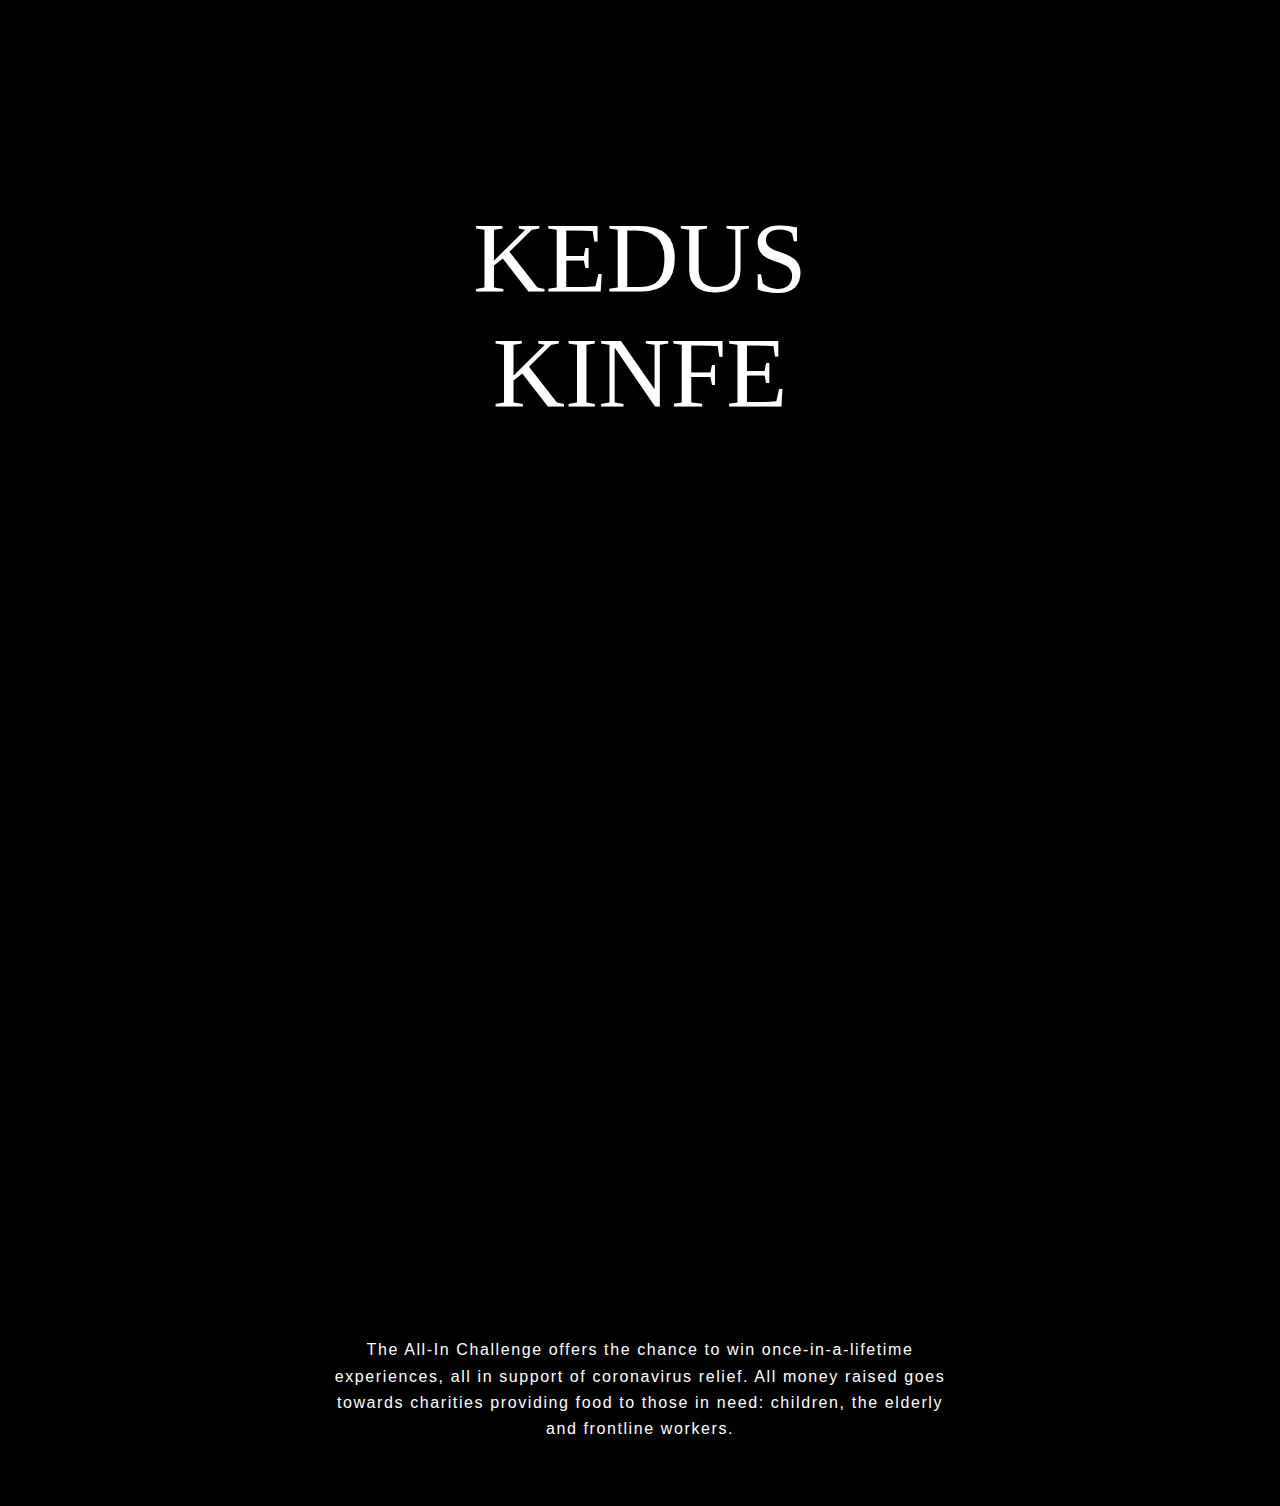
==== index.html @ fe6f467c "autoplay test" ====
<!DOCTYPE html>

<html>
  <head>
    <title>Kedus Kinfe</title>
    <meta charset="utf-8">
    <meta name="viewport" content="width=device-width, initial-scale=1">
    <link rel="stylesheet" href="assets/css/screen.css">
  </head>
  

<body>
  <!-- Header -->
  <div class="container">
  <header>
    <nav class="navigation">
        <a href="index.html">Home</a>
        <a href="Kedus-Achievements.html">Achievements</a>
        <a href="Kedus-biography.html">About</a>
        <a href="gallery.html">Gallery</a>
    </nav>
  </header>

  <br>
<div>
  <div class="initial-box">
    <p class="initial-header">KEDUS <br> KINFE</p>
  </div>
</div>

  <!--Video.-->

  <div class="video-container">
    <iframe width="560" height="315" src="https://www.youtube.com/embed/x1Ca8Z0ZmZg?start=179&autoplay=1&mute=1" frameborder="0" allow="accelerometer; autoplay; encrypted-media; gyroscope; picture-in-picture" allowfullscreen></iframe>
  </div>
  
  <!--the world of kedus-->
  <div>
    <h1 class="bottom-header">The world of Kedus Kinfe</h2>
  </div>
  
  

 </div>

 <!--latest stories-->
 <div>
  <div class="stories-box-header">
    <h1 class="latest-stories">Latest Stories</h1>
  </div>
  <div class="stories-box video">
    <video muted autoplay id="allin" src="images/allin.mp4" controls></video>
  </div>
  <div class="allin-text">
    <p class="stories-box black-section">The All-In Challenge offers the chance to win once-in-a-lifetime experiences, all in support of coronavirus relief. All money raised goes towards charities providing food to those in need: children, the elderly and frontline workers.</p>
  </div>
</div>
</body>


  
</html>
---- assets/css/screen.css ----
body {
  margin: 0;
  width: 100%;
}
/* for the header and nav bar*/
.container {
 max-width: 100%;
 margin-left: auto;
 margin-right: auto;
 background-color: white;
 padding-left: 40px;
 padding-right: 40px;
 box-sizing: border-box;
}

h1 {
 text-align: center;
 padding: 20px;
}

.navigation {
 margin-top: 20px;
 font-family: sans-serif;
 font-size: .8rem;
 letter-spacing: .1em;
 text-transform: uppercase;
 font-weight: lighter;
 box-sizing: border-box;
 display: flex;
}

.navigation a {
 text-decoration: none;
 color: black;
 padding: 5px 20px;
}

.navigation:hover a {
 opacity: .6;
}

.navigation a:hover {
 opacity: 1;
 font-weight: 1000;
}

/*for the header under the video*/
.bottom-header {
 font-family: Arial, Helvetica, sans-serif;
 font-weight: 100;
 margin-left: 0px;
}

/*generic code for sizing issues*/
.group:before,
.group:after {
 content: "";
 display: table;
}

.group:after {
 clear: both;
}

/*for formatting the video size*/
.video-container {
  width: 60%;
  margin-left: auto;
  margin-right: auto;
  height: auto;
}
.video-container iframe {
  align-items: center;
  width: 100%;
}
.video {
position: relative;
width: 100%;
padding-bottom: 56.25%;
height: 0;
}

.video video{
 position: absolute;
 top: 0;
 left: 0;
 width: 100%;
 max-height: 100%;
}

/*for start the latest stories section*/
.latest-stories {
 background-color: black;
 color: white;
 font-weight: lighter;
 font-family: sans-serif;
 margin-bottom: 0px;
}

.stories-box {
 background-color:black;
}

/*video and block formatting for the latest stories section*/
#allin {
 left: 33.5%;
 width: auto;
}

.black-section {
 color: white;
 font-family: sans-serif;
 font-weight: lighter;
 font-family: Arial, Helvetica, sans-serif;
 font-size: 1rem;
 letter-spacing: .1em;
 line-height: 1.64em;
 color: rgb(255, 255, 255);
 text-align: center;
 background-color: black;
 width: 50%;
 margin: auto;
 padding-bottom: 5%;
}

.allin-text {
  background-color: black;
  padding-top: 3%;
}


/*animation*/
@keyframes hide {
 0% {
  opacity: 1;
  transform: translateY(0);
 }
 50% {
  opacity: 0.5;
  transform: translateY(-100%);
  }
 100% {
  opacity: 0;
  transform: translateY(-200%);
  }
 }

 @-webkit-keyframes hide {
  0% {
   opacity: 1;
   transform: translateY(0);
  }
  50% {
   opacity: 0.5;
   transform: translateY(-100%);
   }
  100% {
   opacity: 0;
   transform: translateY(-200%);
   }
  }

.initial-header {
 font-size: 100px;
 text-align: center;
 background-color:black;
 color: white;
 padding: 100px;
 box-sizing: border-box;
}

.initial-box {
 position: absolute;
 z-index: 1;
 animation-name: hide;
 animation-duration: 4s;
 animation-delay: 3;
 animation-fill-mode: forwards;
 animation-timing-function: ease-in;
 -webkit-animation-name: hide;
 -webkit-animation-duration: 4s;
 -webkit-animation-delay: 3;
 -webkit-animation-fill-mode: forwards;
 -webkit-animation-timing-function: ease-in;
 height: 100%;
 width: 100%;
 background-color: black;
top: 0px;
left: 0px;
}

 
 @media screen and (max-width: 480px) {
  .container {
   padding-left: 10px;
   padding-right: 10px;
  }

  .navigation {
    margin-top: 1%;
    font-size: 12px;
    display: flex;
    justify-content: center;
    width: 100%;
    box-sizing: border-box;
   }
   
   .navigation a {
    padding: 1% 2%;
   }

   .video-container {
     width: 100%;
   }

   .bottom-header {
     font-size: 26px;
     margin-top: 0px;
     margin-bottom: 0px;
   }

   .latest-stories {
     font-size: 26px;
   }

   .stories-box {
     width: 100%;
   }

   .stories-box video {
     width: 100%;
     height: auto;
   }

   .initial-header {
     padding: 0%;
   }
 }
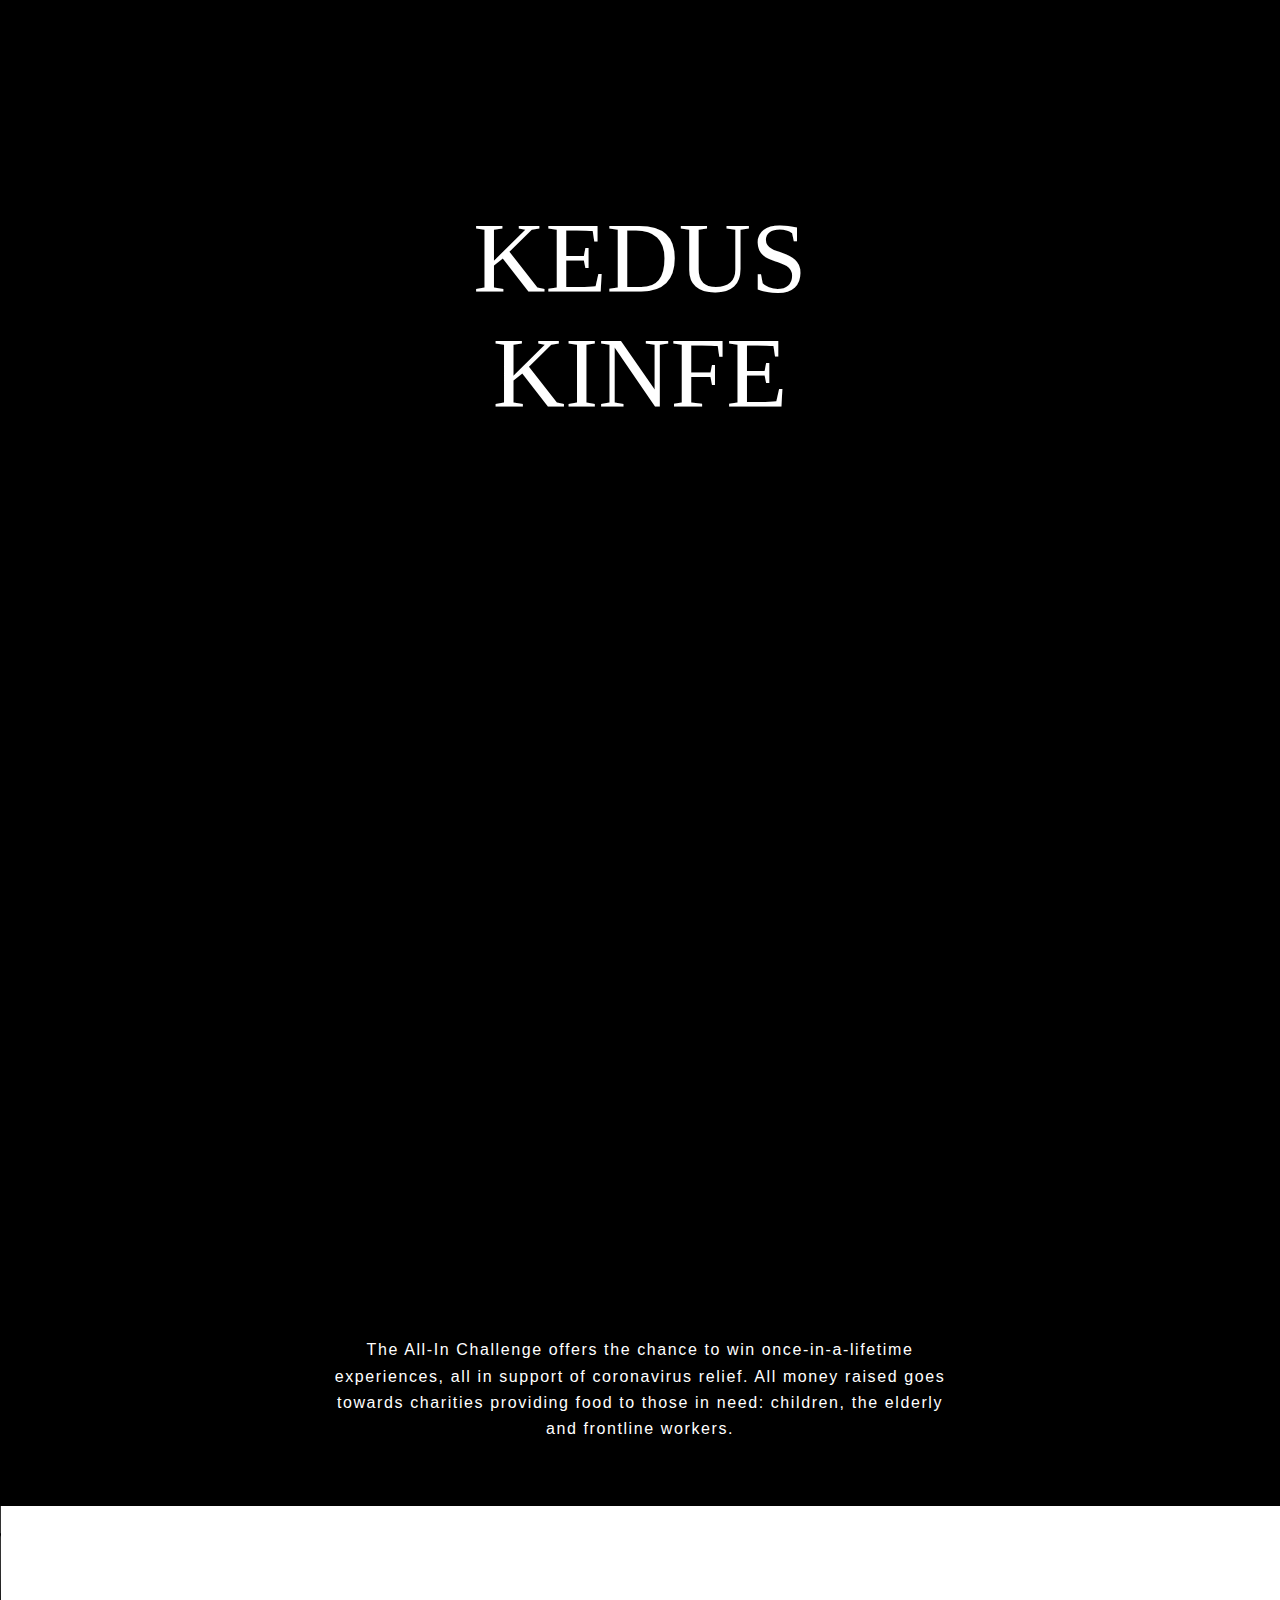
==== commit 82523ba9: "test" ====
--- a/index.html
+++ b/index.html
@@ -49,11 +49,14 @@
     <h1 class="latest-stories">Latest Stories</h1>
   </div>
   <div class="stories-box video">
-    <video muted autoplay id="allin" src="images/allin.mp4" controls></video>
+    <video autoplay loop="true" muted id="allin" src="images/allin.mp4" controls></video>
   </div>
   <div class="allin-text">
     <p class="stories-box black-section">The All-In Challenge offers the chance to win once-in-a-lifetime experiences, all in support of coronavirus relief. All money raised goes towards charities providing food to those in need: children, the elderly and frontline workers.</p>
   </div>
+  <video autoplay loop="true" muted id="allin" controls>
+    <source src="images/allin.mp4">
+  </video>
 </div>
 </body>
 
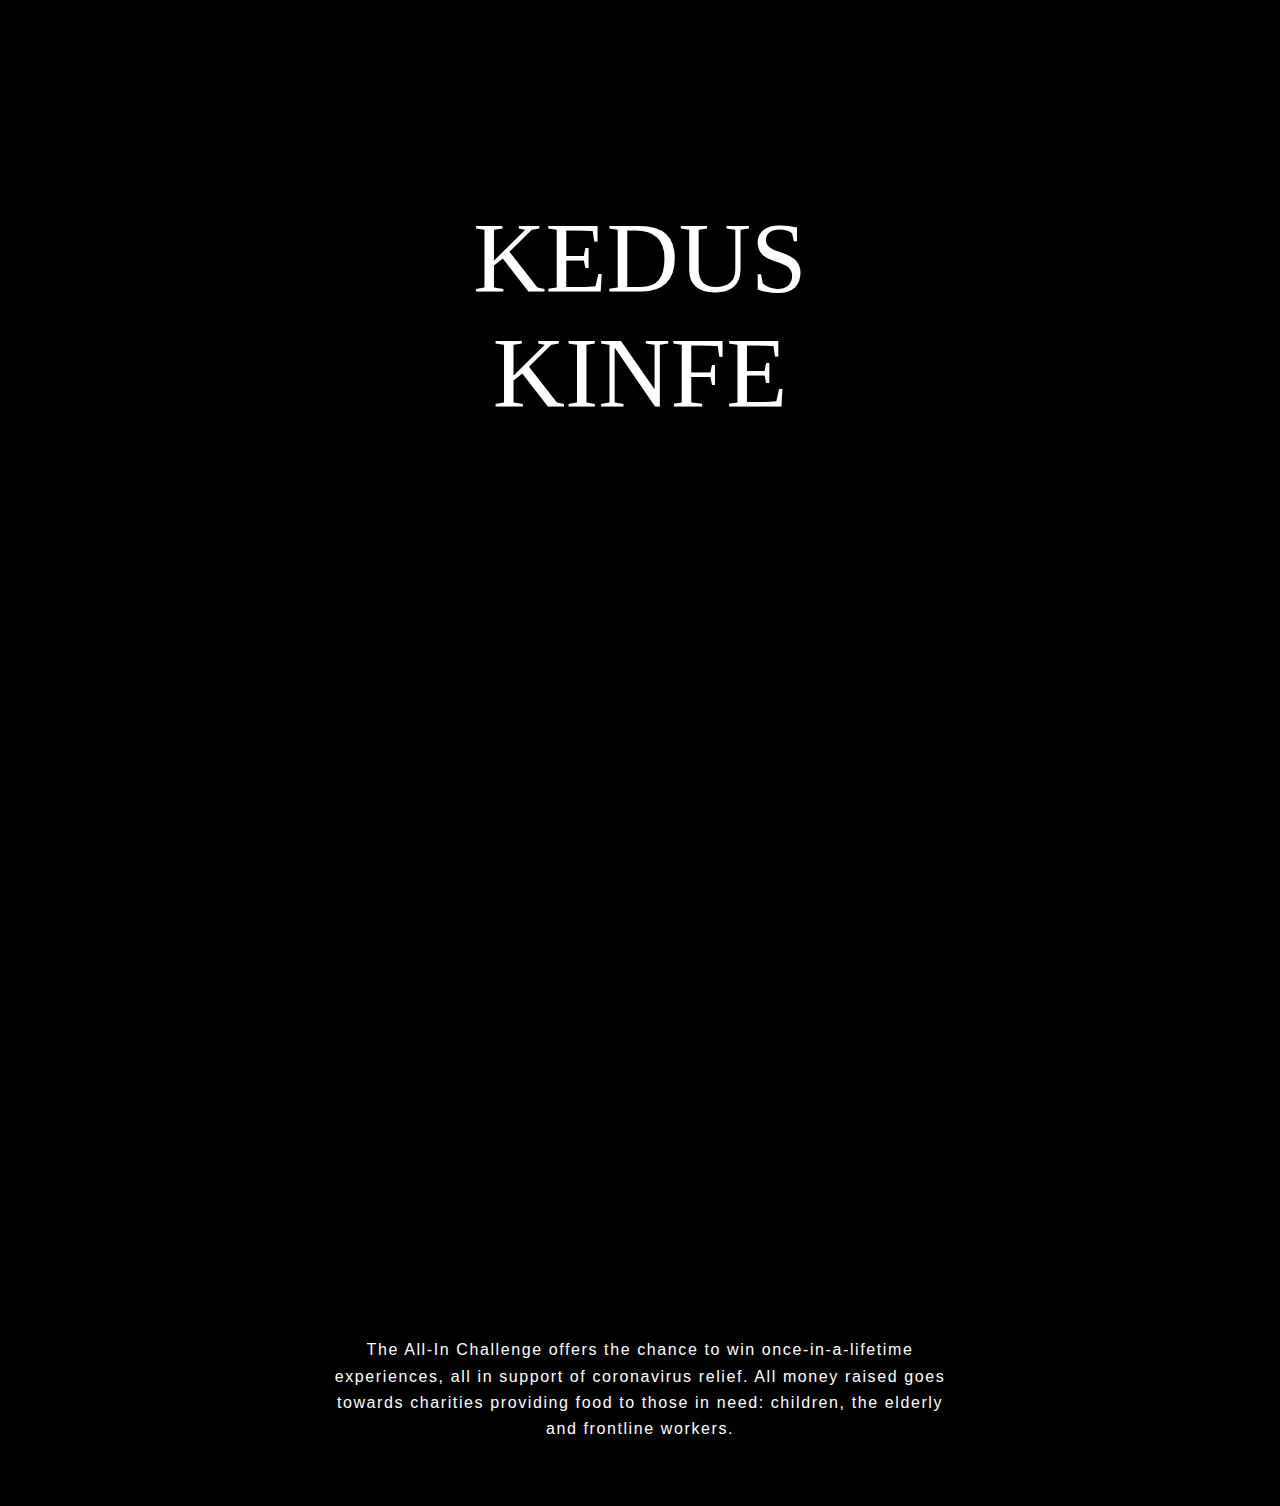
==== commit 2fa00e41: "revert back to original" ====
--- a/index.html
+++ b/index.html
@@ -49,14 +49,11 @@
     <h1 class="latest-stories">Latest Stories</h1>
   </div>
   <div class="stories-box video">
-    <video autoplay loop="true" muted id="allin" src="images/allin.mp4" controls></video>
+    <video id="allin" src="images/allin.mp4" controls></video>
   </div>
   <div class="allin-text">
     <p class="stories-box black-section">The All-In Challenge offers the chance to win once-in-a-lifetime experiences, all in support of coronavirus relief. All money raised goes towards charities providing food to those in need: children, the elderly and frontline workers.</p>
   </div>
-  <video autoplay loop="true" muted id="allin" controls>
-    <source src="images/allin.mp4">
-  </video>
 </div>
 </body>
 
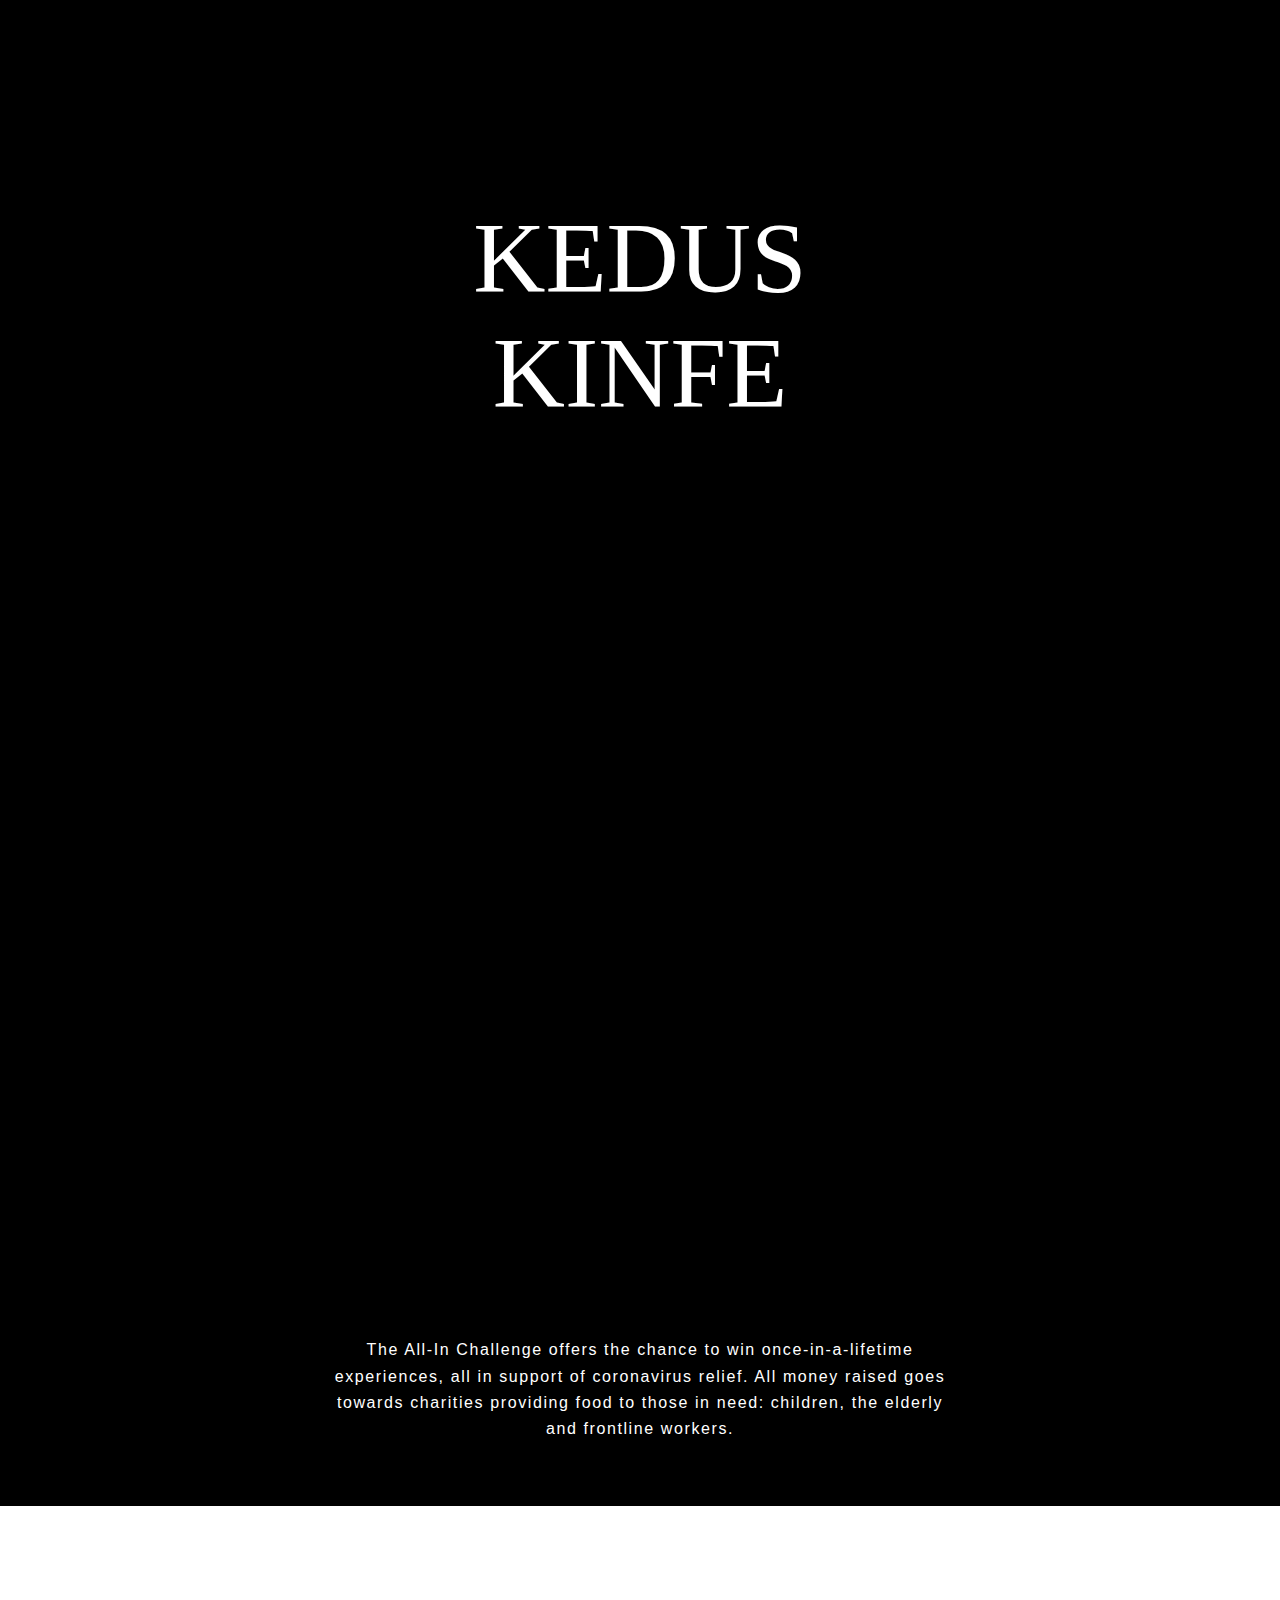
==== commit b63def55: "test" ====
--- a/index.html
+++ b/index.html
@@ -54,6 +54,9 @@
   <div class="allin-text">
     <p class="stories-box black-section">The All-In Challenge offers the chance to win once-in-a-lifetime experiences, all in support of coronavirus relief. All money raised goes towards charities providing food to those in need: children, the elderly and frontline workers.</p>
   </div>
+  <video playsinline autoplay muted loop='true' poster="polina.jpg" id="bgvid">
+    <source src="https://d2huw5an5od7zn.cloudfront.net/Meet GVIP.mp4" type="video/webm">
+</video>
 </div>
 </body>
 
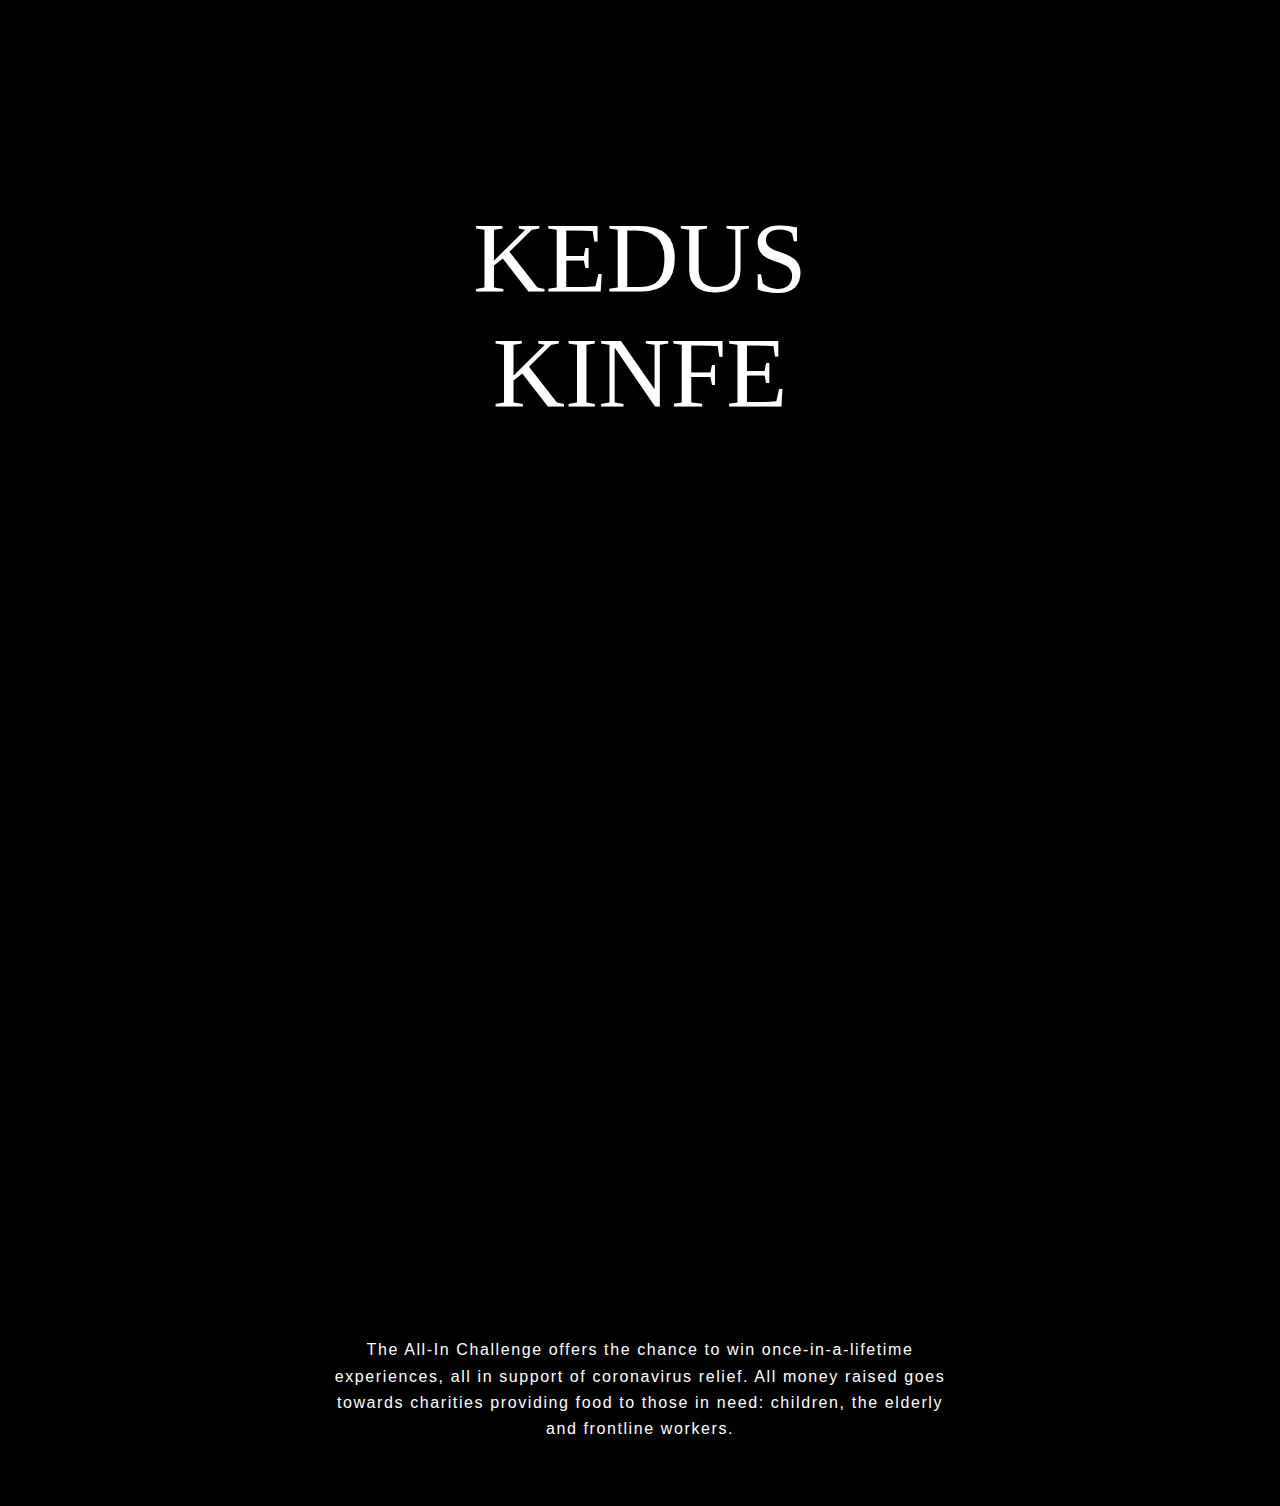
==== commit 1a7c209c: "test finished" ====
--- a/index.html
+++ b/index.html
@@ -54,9 +54,6 @@
   <div class="allin-text">
     <p class="stories-box black-section">The All-In Challenge offers the chance to win once-in-a-lifetime experiences, all in support of coronavirus relief. All money raised goes towards charities providing food to those in need: children, the elderly and frontline workers.</p>
   </div>
-  <video playsinline autoplay muted loop='true' poster="polina.jpg" id="bgvid">
-    <source src="https://d2huw5an5od7zn.cloudfront.net/Meet GVIP.mp4" type="video/webm">
-</video>
 </div>
 </body>
 
